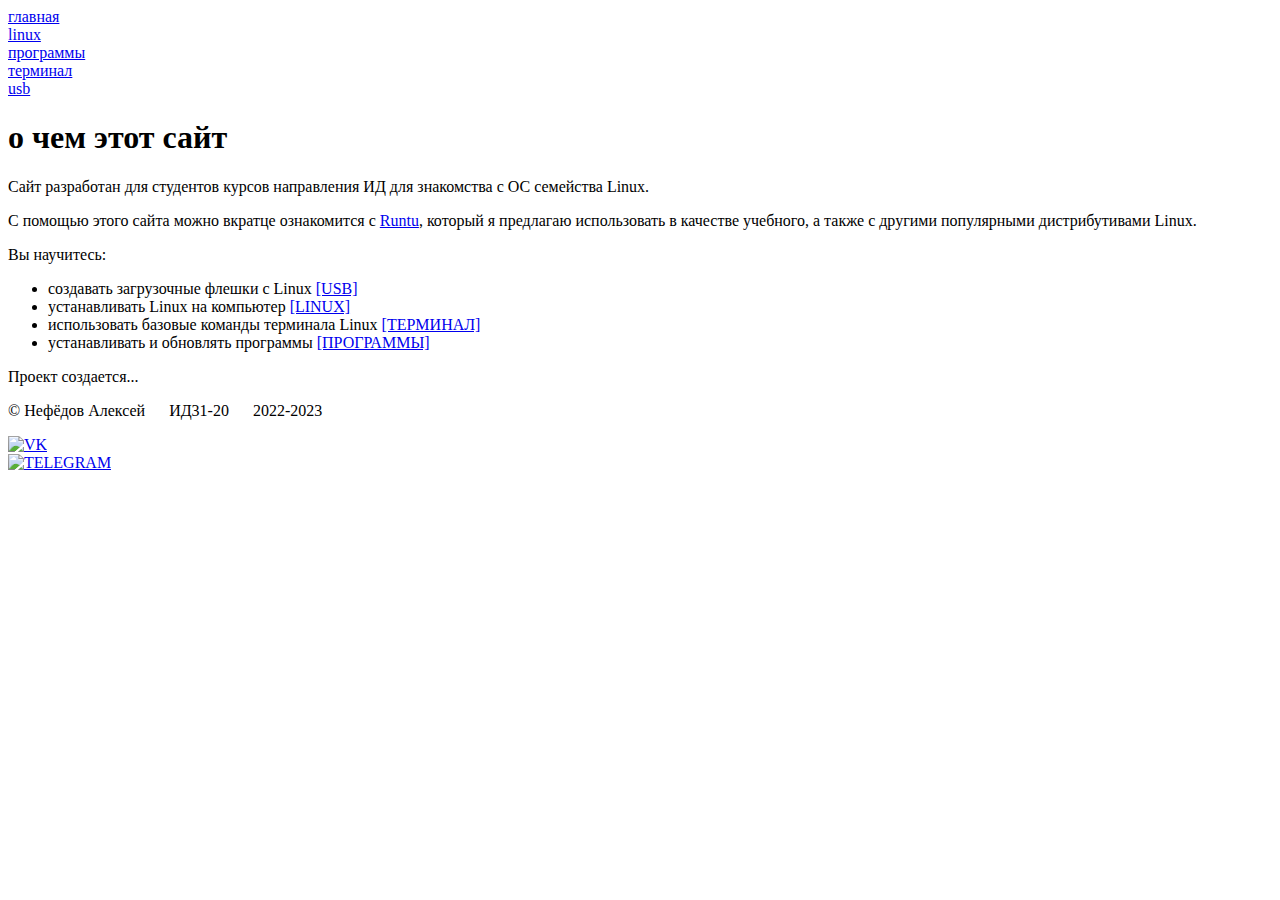
==== index.html @ a7ff9db6 "Add files via upload" ====
<!DOCTYPE html>
<html lang="ru">
<head>
    <meta charset="UTF-8">
    <title>Главная | Linux Helper</title>
    <meta http-equiv="X-UA-Compatible" content="IE=edge">
    <meta name="description" content="">
    <meta name="keywords" content="">
    <meta name="viewport" content="width=1920, initial-scale=1.0">
    <link rel="stylesheet" href="styles/style.css">
</head>
<body>
    <header>
        <div class="header-content">
            <div class="header-url">
                <a href="index.html" id="active">главная</a>
            </div>
            <div class="header-url">
                <a href="linux/index.html">linux</a>
            </div>
            <div class="header-url">
                <a href="soft/index.html">программы</a>
            </div>
            <div class="header-url">
                <a href="terminal/index.html">терминал</a>
            </div>
            <div class="header-url">
                <a href="usb/index.html">usb</a>
            </div>
        </div>
    </header>
    
    <main>
        <div class="main-content">
            <div class="main-title">
                <h1>о чем этот сайт</h1>
            </div>
        </div>
        <div class="main-content">
            <div class="main-text">
                <p>
                    Сайт разработан для студентов курсов направления ИД для знакомства с ОС семейства Linux.
                </p>
                
                <p>
                    С помощью этого сайта можно вкратце ознакомится c <a href="https://runtu.org/" target="_blank">Runtu</a>, который я предлагаю использовать в качестве учебного, а также с другими популярными дистрибутивами Linux.
                </p>
                
                <p>
                    Вы научитесь:
                </p>
                <ul>
                    <li>создавать загрузочные флешки с Linux <a href="usb/index.html">[USB]</a></li>
                    <li>устанавливать Linux на компьютер <a href="linux/index.html">[LINUX]</a></li>
                    <li>использовать базовые команды терминала Linux <a href="terminal/index.html">[ТЕРМИНАЛ]</a></li>
                    <li>устанавливать и обновлять программы <a href="soft/index.html">[ПРОГРАММЫ]</a></li>
                </ul>
                
                <p>
                    Проект создается...
                </p>
            </div>
        </div>
    </main>

    <footer>
        <div class="footer-content">
            <div class="footer-copyright">
                <p>
                    &copy; Нефёдов Алексей &emsp; ИД31-20 &emsp; 2022-2023
                </p>
            </div>
            <div class="footer-social">
                <div class="footer-social-item">
                    <a href="https:/vk.com/diasvixub" target="_blank"><img src="images/vk.svg" title="VK" class="social"></a>
                </div>
                <div class="footer-social-item">
                    <a href="https:/t.me/diaslol" target="_blank"><img src="images/telegram.svg" title="TELEGRAM" class="social"></a>
                </div>
            </div>
        </div>
    </footer>
</body>
</html>
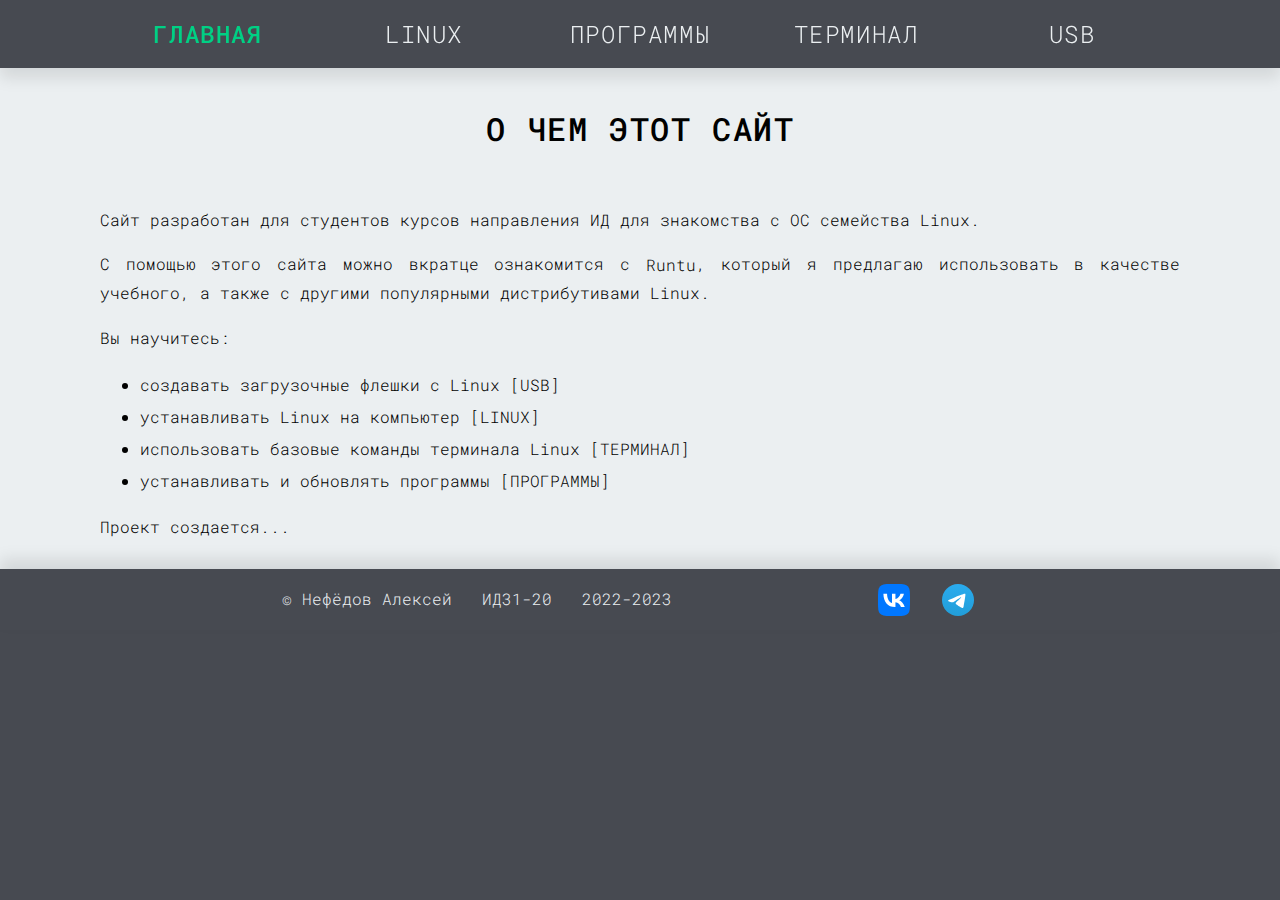
==== commit 18260916: "Add files via upload" ====
--- a/index.html
+++ b/index.html
@@ -8,6 +8,7 @@
     <meta name="keywords" content="">
     <meta name="viewport" content="width=1920, initial-scale=1.0">
     <link rel="stylesheet" href="styles/style.css">
+    <link rel="icon" type="image/x-icon" href="images/favicon.png">
 </head>
 <body>
     <header>
--- a/styles/style.css
+++ b/styles/style.css
@@ -0,0 +1,238 @@
+@import url('https://fonts.googleapis.com/css2?family=Roboto+Mono:wght@300;400;500&display=swap');
+
+html {
+    font-size: 16px;
+}
+
+/** 
+#63D471 - основной цвет текста
+#0F3F49 - основной цвет фона
+**/
+
+* {
+    font-family: 'Roboto Mono', monospace;
+    color: #000;
+    text-decoration: none;
+    line-height: 1.8em;
+}
+
+h1, h2, h3, h4 {
+    text-align: center;
+    text-transform: uppercase;
+    letter-spacing: .1rem;
+    font-weight: 500;
+    margin: 0;
+}
+
+h1 {
+    font-size: 2rem;
+    padding: 2rem 0;
+}
+
+h2 {
+    font-size: 1.7rem;
+    padding: 2rem 0;
+}
+
+h3 {
+    font-size: 1.4rem;
+}
+
+body {
+    background-color: #474A51;
+    margin: 0;
+    font-weight: 300;
+}
+
+header, footer, main {
+    width: 100%;
+    height: auto;
+}
+
+.header-content, .main-content, .footer-content {
+    display: flex;
+    flex-direction: row;
+    justify-content: space-evenly;
+    width: 1080px;
+    margin: auto;
+    padding: 0 1rem;
+    align-items: center;
+}
+
+header {
+    position: fixed;
+    top: 0;
+    box-shadow: 0px 10px 15px 0px rgba(0, 0, 0, 0.1);
+    background-color: #474A51;
+    z-index: 9999;
+}
+
+main {
+    padding: 68px 0 10px 0;
+    background-color: #ebeff1;
+}
+
+footer {
+    box-shadow: 0px -10px 15px 0px rgba(0, 0, 0, 0.1);
+}
+
+p {
+    text-align: justify;
+    margin: 1rem 0;
+    font-weight: 300;
+}
+
+b {
+    font-weight: 500;
+}
+
+ul, ol {
+    margin: .8rem 0;
+}
+
+li {
+    line-height: 2em;
+}
+
+tt {
+    background-color: lightgray;
+    padding: 5px 10px;
+    border-radius: 10px;
+    font-weight: 500;
+}
+
+.header-url {
+    display: block;
+    width: 216px;
+    padding: 1rem;
+    text-align: center;
+}
+
+.header-url > a {
+    text-transform: uppercase;
+    font-size: 1.5rem;
+    letter-spacing: .1rem;
+    padding: 1rem;
+    line-height: 1.5em;
+    margin: 0;
+    color: #ebeff1;
+}
+
+.footer-content > a {
+    color: #ebeff1;
+}
+
+a {
+    transition: all .2s ease;
+    padding: .8rem 0;
+    color: #000;
+}
+
+a:hover {
+    color: #00d084;
+}
+
+.main-text {
+    padding-bottom: .1rem;
+}
+
+.main-text > a {
+    display: block;
+    text-align: center;
+    font-weight: 400;
+}    
+
+.main-text > ol {
+    display: block;
+    padding: 1rem 10px;
+    margin-left: 1.5rem;
+    border-radius: 10px;
+    font-weight: 500;
+    text-align: left;
+}    
+
+.main-content {
+    display: block;
+    border-radius: 25px;
+}
+
+#block:nth-child(even) {
+    background-color: #DFDFDF;
+}
+
+/**
+#block {
+    border-top: 5px solid #000;
+    margin: 1rem auto;
+}**/
+
+.soft-tile {
+    display: flex;
+    flex-direction: row;
+    align-items: center;
+    margin: 1rem 0;
+}
+
+.soft-tile > p {
+    width: 90%;
+}
+
+.footer-social {
+    display: flex;
+    flex-direction: row;
+    justify-content: center;
+    align-items: center;
+    width: 144px;
+    margin: .8rem 0;
+}
+
+.footer-social-item {
+    display: block;
+    height: auto;
+    margin: 0 1rem;
+}
+
+.footer-copyright > p {
+    color: #ebeff1;
+}
+
+img {
+    display: block;
+    margin: auto;
+}
+
+.social {
+    width: 32px;
+}
+
+.screen {
+    display: flex;
+    flex-direction: row;
+}
+
+.preview {
+    width: 90%;
+    border-radius: 10px;
+    margin: 1rem auto;
+    transition: 1s ease;
+    border: 2px solid #474A51;
+    z-index: 1;
+}
+
+.preview:hover {
+    transform: scale(1.5);
+}
+
+.soft-icon {
+    width: 10%;
+    margin-right: 1.5rem;
+}
+
+.terminal {
+    margin-bottom: 1.8rem 0;
+}
+
+#active {
+    color: #00d084;
+    font-weight: 500;
+}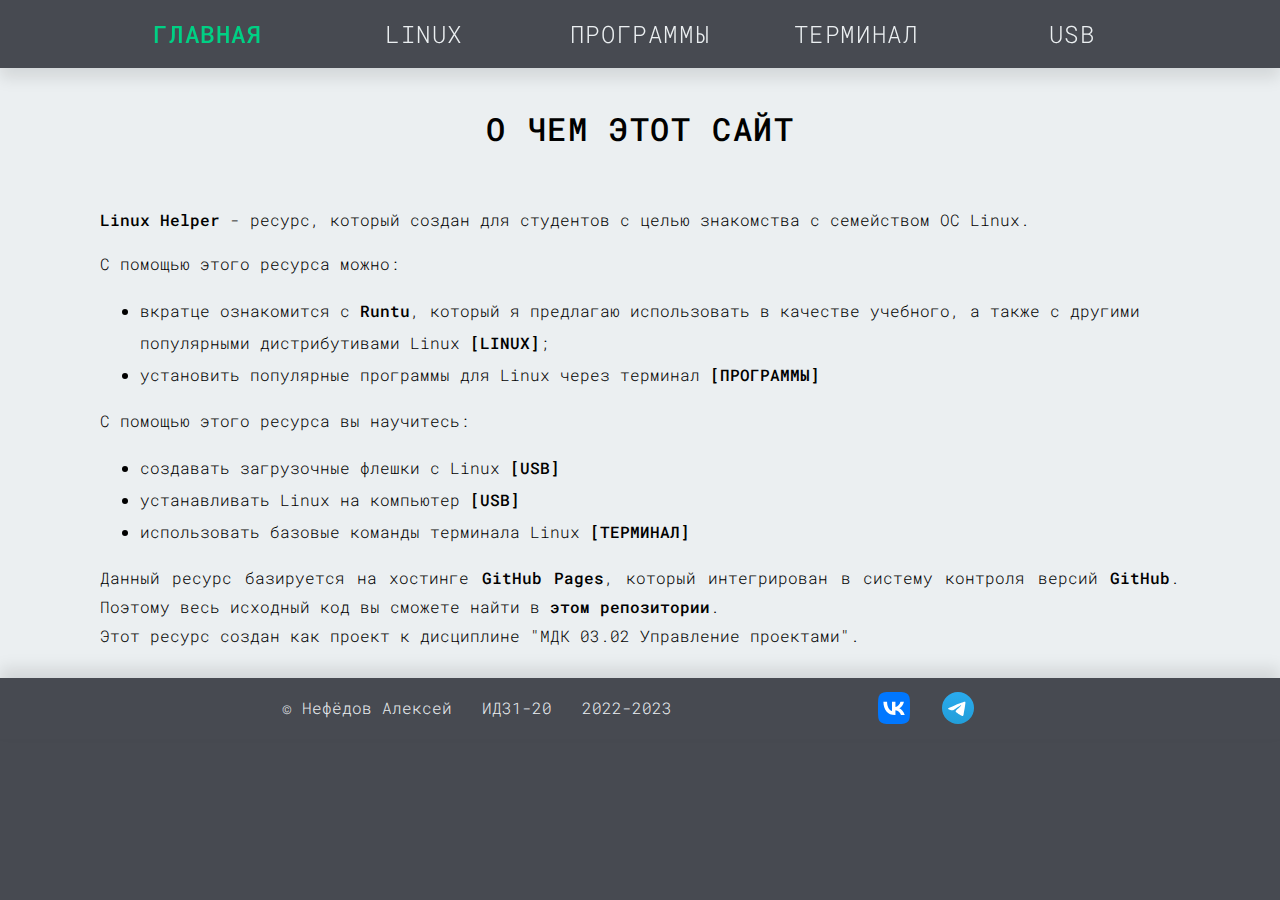
==== commit e6b57454: "Add files via upload" ====
--- a/index.html
+++ b/index.html
@@ -40,25 +40,28 @@
         <div class="main-content">
             <div class="main-text">
                 <p>
-                    Сайт разработан для студентов курсов направления ИД для знакомства с ОС семейства Linux.
+                    <b>Linux Helper</b> - ресурс, который создан для студентов с целью знакомства с семейством ОС Linux.
                 </p>
-                
                 <p>
-                    С помощью этого сайта можно вкратце ознакомится c <a href="https://runtu.org/" target="_blank">Runtu</a>, который я предлагаю использовать в качестве учебного, а также с другими популярными дистрибутивами Linux.
-                </p>
-                
-                <p>
-                    Вы научитесь:
+                    С помощью этого ресурса можно:
                 </p>
                 <ul>
-                    <li>создавать загрузочные флешки с Linux <a href="usb/index.html">[USB]</a></li>
-                    <li>устанавливать Linux на компьютер <a href="linux/index.html">[LINUX]</a></li>
-                    <li>использовать базовые команды терминала Linux <a href="terminal/index.html">[ТЕРМИНАЛ]</a></li>
-                    <li>устанавливать и обновлять программы <a href="soft/index.html">[ПРОГРАММЫ]</a></li>
+                    <li>вкратце ознакомится c <b><a href="https://runtu.org/" target="_blank">Runtu</a></b>, который я предлагаю использовать в качестве учебного, а также с другими популярными дистрибутивами Linux <b><a href="linux/index.html">[LINUX]</a></b>;</li>
+                    <li>установить популярные программы для Linux через терминал <b><a href="soft/index.html">[ПРОГРАММЫ]</a></b></li>
                 </ul>
-                
                 <p>
-                    Проект создается...
+                    С помощью этого ресурса вы научитесь:
+                </p>
+                <ul>
+                    <li>создавать загрузочные флешки с Linux <b><a href="usb/index.html">[USB]</a></b></li>
+                    <li>устанавливать Linux на компьютер <b><a href="linux/index.html">[USB]</a></b></li>
+                    <li>использовать базовые команды терминала Linux <b><a href="terminal/index.html">[ТЕРМИНАЛ]</a></b></li>
+                </ul>
+                <p>
+                    Данный ресурс базируется на хостинге <b><a href="https://pages.github.com/" target="_blank">GitHub Pages</a></b>, который интегрирован в систему контроля версий <b><a href="https://github.com/" target="_blank">GitHub</a></b>.
+                    Поэтому весь исходный код вы сможете найти в <b><a href="https://github.com/diasvixub/linux-helper" target="_blank">этом репозитории</a></b>.
+                    <br>
+                    Этот ресурс создан как проект к дисциплине "МДК 03.02 Управление проектами".
                 </p>
             </div>
         </div>
--- a/styles/style.css
+++ b/styles/style.css
@@ -156,15 +156,9 @@
     border-radius: 25px;
 }
 
-#block:nth-child(even) {
+#block {
     background-color: #DFDFDF;
 }
-
-/**
-#block {
-    border-top: 5px solid #000;
-    margin: 1rem auto;
-}**/
 
 .soft-tile {
     display: flex;
@@ -223,6 +217,13 @@
     transform: scale(1.5);
 }
 
+#rufus {
+    width: 50%;
+    border-radius: 10px;
+    margin: 1rem auto;
+    border: 2px solid #474A51;
+}
+
 .soft-icon {
     width: 10%;
     margin-right: 1.5rem;
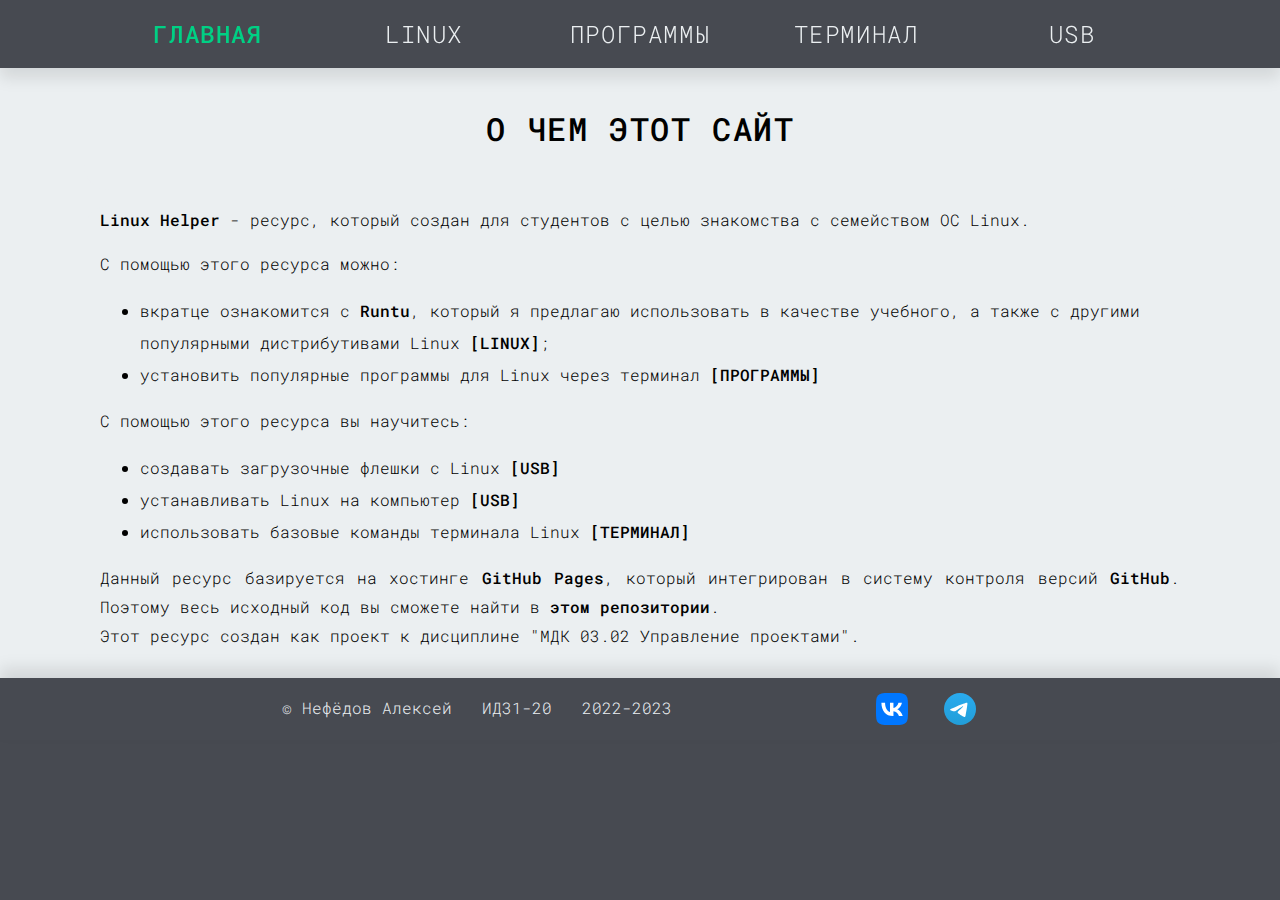
==== commit f18b84b5: "Add files via upload" ====
--- a/index.html
+++ b/index.html
@@ -6,7 +6,7 @@
     <meta http-equiv="X-UA-Compatible" content="IE=edge">
     <meta name="description" content="">
     <meta name="keywords" content="">
-    <meta name="viewport" content="width=1920, initial-scale=1.0">
+    <meta name="viewport" content="width=device-width, initial-scale=1">
     <link rel="stylesheet" href="styles/style.css">
     <link rel="icon" type="image/x-icon" href="images/favicon.png">
 </head>
@@ -76,10 +76,10 @@
             </div>
             <div class="footer-social">
                 <div class="footer-social-item">
-                    <a href="https:/vk.com/diasvixub" target="_blank"><img src="images/vk.svg" title="VK" class="social"></a>
+                    <a href="https://vk.com/diasvixub" target="_blank"><img src="images/vk.svg" title="VK" class="social"></a>
                 </div>
                 <div class="footer-social-item">
-                    <a href="https:/t.me/diaslol" target="_blank"><img src="images/telegram.svg" title="TELEGRAM" class="social"></a>
+                    <a href="https://t.me/diaslol" target="_blank"><img src="images/telegram.svg" title="TELEGRAM" class="social"></a>
                 </div>
             </div>
         </div>
--- a/styles/style.css
+++ b/styles/style.css
@@ -47,6 +47,7 @@
 header, footer, main {
     width: 100%;
     height: auto;
+    margin: 0;
 }
 
 .header-content, .main-content, .footer-content {
@@ -59,6 +60,31 @@
     align-items: center;
 }
 
+.main-text {
+    padding-bottom: .1rem;
+}
+
+.main-text > a {
+    display: block;
+    text-align: center;
+    font-weight: 400;
+}    
+
+.main-text > ol {
+    display: block;
+    padding: 1rem 10px;
+    margin-left: 1.5rem;
+    border-radius: 10px;
+    font-weight: 500;
+    text-align: left;
+}    
+
+.main-content {
+    display: block;
+    border-radius: 25px;
+    background-color: #ebeff1;
+}
+
 header {
     position: fixed;
     top: 0;
@@ -87,7 +113,7 @@
 }
 
 ul, ol {
-    margin: .8rem 0;
+    margin: .5rem 0;
 }
 
 li {
@@ -132,29 +158,6 @@
     color: #00d084;
 }
 
-.main-text {
-    padding-bottom: .1rem;
-}
-
-.main-text > a {
-    display: block;
-    text-align: center;
-    font-weight: 400;
-}    
-
-.main-text > ol {
-    display: block;
-    padding: 1rem 10px;
-    margin-left: 1.5rem;
-    border-radius: 10px;
-    font-weight: 500;
-    text-align: left;
-}    
-
-.main-content {
-    display: block;
-    border-radius: 25px;
-}
 
 #block {
     background-color: #DFDFDF;
@@ -169,6 +172,7 @@
 
 .soft-tile > p {
     width: 90%;
+    margin: 0 10px;
 }
 
 .footer-social {
@@ -193,6 +197,7 @@
 img {
     display: block;
     margin: auto;
+    border: 2px solid #474A51;
 }
 
 .social {
@@ -206,27 +211,27 @@
 
 .preview {
     width: 90%;
-    border-radius: 10px;
     margin: 1rem auto;
     transition: 1s ease;
-    border: 2px solid #474A51;
     z-index: 1;
+    border-radius: 10px;
+}
+
+.preview-usb {
+    width: 80%;
+    margin: 1rem auto;
+    transition: 1s ease;
+    border-radius: 10px;
 }
 
 .preview:hover {
     transform: scale(1.5);
 }
 
-#rufus {
-    width: 50%;
-    border-radius: 10px;
-    margin: 1rem auto;
-    border: 2px solid #474A51;
-}
-
 .soft-icon {
     width: 10%;
-    margin-right: 1.5rem;
+    margin: auto;
+    border: none;
 }
 
 .terminal {
@@ -236,4 +241,228 @@
 #active {
     color: #00d084;
     font-weight: 500;
+}
+
+@media (max-width: 1080px) {
+    html {
+        font-size: 13px;
+    }
+    
+    main {
+        padding: 3rem 0 0 0;
+    }
+    
+    .header-content, .main-content, .footer-content {
+        width: 100%;
+        padding: 0;
+    }
+    
+    .main-content {
+        border-radius: 0;
+    }
+    
+    .header-url {
+        width: 100px;
+        padding: .5rem 0;
+    }
+
+    .header-url > a {
+        font-size: 1rem;
+        padding: 0;
+        margin: 0;
+    }
+    
+    tt {
+        padding: .1rem .5rem;
+        border-radius: .5rem;
+        margin: 1rem 0 1rem .8rem;
+        font-weight: 500;
+    }
+    
+    .preview {
+        border-radius: .5rem;
+    }
+    
+    .preview-usb {
+        width: 50%;
+        margin: 0 auto;
+        border-radius: .5rem;
+    }
+    
+    #rufus {
+        width: 30%;
+        border-radius: .5rem;
+        margin: 1rem auto;
+        border: 2px solid #474A51;
+    }
+    
+    .footer-copyright > p {
+        font-size: 1rem;
+    }
+    
+    .footer-social {
+        width: 80px;
+        margin: .8rem 0;
+    }
+    
+    .social {
+        width: 16px;
+    }
+    
+    .soft-tile {
+        margin: 0 0 1rem 0;
+    }
+    
+    .soft-tile > p {
+        width: 90%;
+        margin: 0 10px 0 0;
+    }
+    
+    .soft-icon {
+        width: 7%;
+    }
+    
+    h1 {
+        font-size: 1.5rem;
+        padding: .5rem 0;
+    }
+
+    h2 {
+        font-size: 1rem;
+        padding: .5rem 0;
+    }
+
+    h3 {
+        font-size: .7rem;
+    }
+    
+    p {
+        font-size: 1rem;
+        margin: 0 10px;
+    }
+    
+    .main-text > ol {
+        padding: 0 1.5rem;
+        margin-left: 1.5rem;
+    }   
+    
+    .preview:hover {
+        transform: none;
+    }
+}
+
+@media (max-width:425px) {
+    html {
+        font-size: 10px;
+    }
+    
+    main {
+        padding: 3rem 0 0 0;
+    }
+    
+    .header-content, .main-content, .footer-content {
+        width: 100%;
+        padding: 0;
+    }
+    
+    .main-content {
+        border-radius: 0;
+    }
+    
+    .header-url {
+        width: 100px;
+        padding: .5rem 0;
+    }
+
+    .header-url > a {
+        font-size: 1rem;
+        padding: 0;
+        margin: 0;
+    }
+    
+    tt {
+        padding: .1rem .5rem;
+        border-radius: .5rem;
+        margin: 1rem;
+        font-weight: 500;
+    }
+    
+    #wdth {
+        display: block;
+    }
+    
+    .preview {
+        border-radius: .5rem;
+    }
+    
+    .preview-usb {
+        margin: 0 auto;
+        border-radius: .5rem;
+        width: 90%;
+    }
+    
+    #rufus {
+        width: 50%;
+        border-radius: .5rem;
+        margin: 1rem auto;
+        border: 2px solid #474A51;
+    }
+    
+    .footer-copyright > p {
+        font-size: 1rem;
+    }
+    
+    .footer-social {
+        width: 80px;
+        margin: .8rem 0;
+    }
+    
+    .social {
+        width: 16px;
+    }
+    
+    .soft-tile {
+        margin: 0 0 1rem 0;
+    }
+    
+    .soft-tile > p {
+        width: 80%;
+        margin: 0 10px 0 0;
+    }
+    
+    .soft-icon {
+        width: 10%;
+    }
+    
+    h1 {
+        font-size: 1.5rem;
+        padding: .5rem 0;
+    }
+
+    h2 {
+        font-size: 1rem;
+        padding: .5rem 0;
+    }
+
+    h3 {
+        font-size: .7rem;
+    }
+    
+    p {
+        font-size: 1rem;
+        margin: 0 10px;
+    }
+    
+    .main-text > ol {
+        padding: 0 1.5rem;
+        margin-left: 1.5rem;
+    }   
+    
+    .screen {
+        flex-direction: column;
+    }
+    
+    .preview:hover {
+        transform: none;
+    }
 }